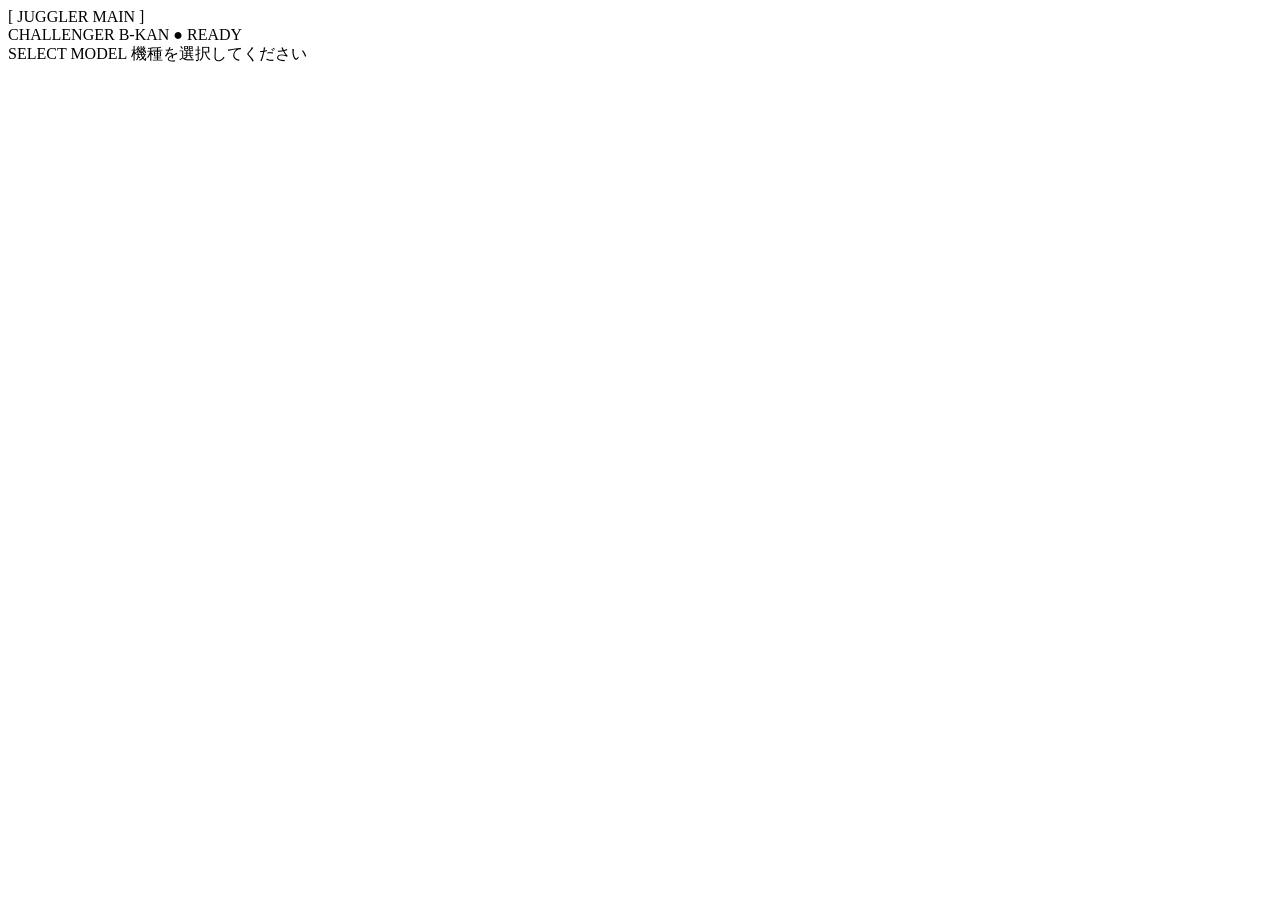
==== index.html @ 25ec21bf "Add initial HTML structure for JUGGLER app" ====
<!DOCTYPE html>
<html lang="ja">
<head>
  <meta charset="UTF-8">
  <meta name="viewport" content="width=device-width, initial-scale=1.0, maximum-scale=1.0">
  <meta name="apple-mobile-web-app-capable" content="yes">
  <meta name="apple-mobile-web-app-status-bar-style" content="black-translucent">
  <meta name="apple-mobile-web-app-title" content="JUGGLER">
  <title>JUGGLER MAIN — CHALLENGER B-KAN</title>
  <link rel="stylesheet" href="style.css">
</head>
<body>

  <div class="bg-grid"></div>
  <div class="bg-scanlines"></div>

  <header class="header">
    <div class="header-inner">
      <div class="logo">
        <span class="logo-bracket">[</span>
        <span class="logo-text">JUGGLER</span>
        <span class="logo-accent">MAIN</span>
        <span class="logo-bracket">]</span>
      </div>
      <div class="header-meta">
        <span class="header-hall">CHALLENGER B-KAN</span>
        <span class="header-status">● READY</span>
      </div>
    </div>
  </header>

  <main class="main">

    <div class="page-title">
      <span class="page-title-label">SELECT MODEL</span>
      <span class="page-title-sub">機種を選択してください</span>
    </div>

    <div class="model-grid" id="modelGrid"></div>

  </main>

  <script src="main.js"></script>
</body>
</html>
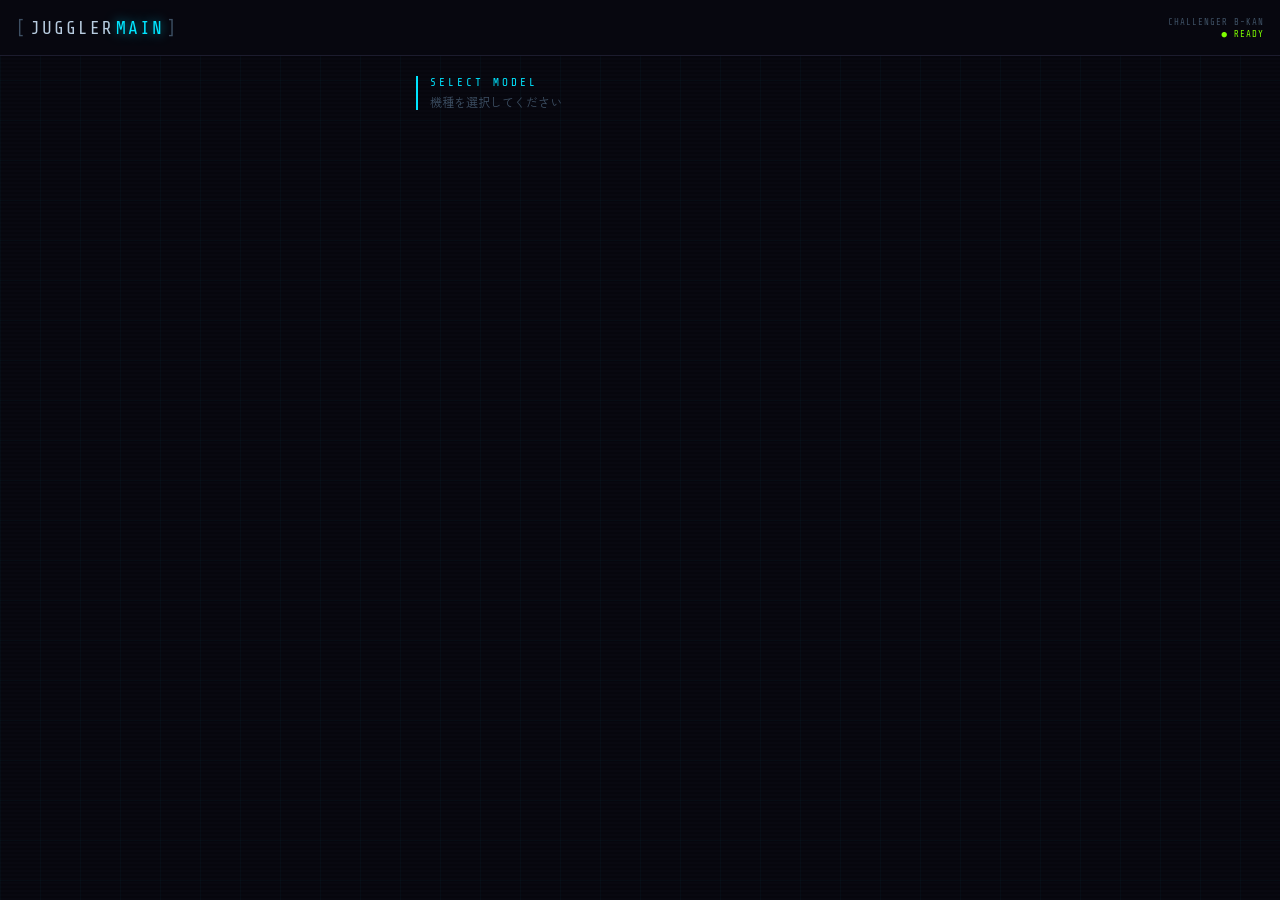
==== commit 9d644e43: "Add master.js script to index.html" ====
--- a/index.html
+++ b/index.html
@@ -40,6 +40,7 @@
 
   </main>
 
+  <script src="master.js"></script>
   <script src="main.js"></script>
 </body>
 </html>
--- a/style.css
+++ b/style.css
@@ -0,0 +1,328 @@
+@import url('https://fonts.googleapis.com/css2?family=Share+Tech+Mono&family=Zen+Kaku+Gothic+New:wght@400;700&display=swap');
+
+/* ========================================
+   CSS Variables
+======================================== */
+:root {
+  --bg:        #080810;
+  --surface:   #0e0e1a;
+  --surface2:  #13131f;
+  --border:    #1c1c2e;
+  --border2:   #252538;
+  --accent:    #00e5ff;
+  --accent2:   #ff2d6b;
+  --accent3:   #7fff00;
+  --text:      #b8cce0;
+  --text-dim:  #3d4f63;
+  --text-mute: #1e2d3d;
+  --mono:      'Share Tech Mono', monospace;
+  --sans:      'Zen Kaku Gothic New', sans-serif;
+  --radius:    6px;
+  --header-h:  56px;
+}
+
+/* ========================================
+   Reset & Base
+======================================== */
+*, *::before, *::after { box-sizing: border-box; margin: 0; padding: 0; }
+html { -webkit-tap-highlight-color: transparent; }
+body {
+  background: var(--bg);
+  color: var(--text);
+  font-family: var(--sans);
+  font-size: 14px;
+  min-height: 100vh;
+  overflow-x: hidden;
+  -webkit-font-smoothing: antialiased;
+}
+
+/* ========================================
+   Background
+======================================== */
+.bg-grid {
+  position: fixed; inset: 0; pointer-events: none; z-index: 0;
+  background-image:
+    linear-gradient(rgba(0,229,255,0.03) 1px, transparent 1px),
+    linear-gradient(90deg, rgba(0,229,255,0.03) 1px, transparent 1px);
+  background-size: 40px 40px;
+}
+.bg-scanlines {
+  position: fixed; inset: 0; pointer-events: none; z-index: 0;
+  background: repeating-linear-gradient(
+    0deg, transparent, transparent 2px,
+    rgba(0,0,0,0.15) 2px, rgba(0,0,0,0.15) 4px
+  );
+}
+
+/* ========================================
+   Header
+======================================== */
+.header {
+  position: fixed; top: 0; left: 0; right: 0;
+  height: var(--header-h);
+  background: rgba(8,8,16,0.92);
+  backdrop-filter: blur(12px);
+  border-bottom: 1px solid var(--border);
+  z-index: 100;
+}
+.header-inner {
+  display: flex; align-items: center; justify-content: space-between;
+  height: 100%; padding: 0 16px;
+}
+.logo {
+  font-family: var(--mono); font-size: 18px;
+  letter-spacing: 2px; display: flex; align-items: center; gap: 2px;
+}
+.logo-bracket { color: var(--text-dim); }
+.logo-text    { color: var(--text); }
+.logo-accent  {
+  color: var(--accent);
+  text-shadow: 0 0 12px rgba(0,229,255,0.6);
+}
+.header-meta {
+  display: flex; flex-direction: column;
+  align-items: flex-end; gap: 2px;
+}
+.header-hall {
+  font-family: var(--mono); font-size: 9px;
+  color: var(--text-dim); letter-spacing: 1px;
+}
+.header-status {
+  font-family: var(--mono); font-size: 9px;
+  color: var(--accent3); letter-spacing: 1px;
+  animation: blink 2s ease-in-out infinite;
+}
+@keyframes blink {
+  0%, 100% { opacity: 1; } 50% { opacity: 0.4; }
+}
+
+/* ========================================
+   Back Button（model.html用）
+======================================== */
+.back-btn {
+  display: inline-flex;
+  align-items: center;
+  gap: 6px;
+  font-family: var(--mono);
+  font-size: 10px;
+  color: var(--text-dim);
+  text-decoration: none;
+  letter-spacing: 1px;
+  padding: 4px 0;
+  transition: color 0.15s;
+}
+.back-btn:hover { color: var(--accent); }
+
+/* ========================================
+   Main
+======================================== */
+.main {
+  position: relative; z-index: 1;
+  padding-top: calc(var(--header-h) + 20px);
+  padding-bottom: 40px;
+  max-width: 480px;
+  margin: 0 auto;
+  padding-left: 16px;
+  padding-right: 16px;
+}
+
+/* ========================================
+   Page Title
+======================================== */
+.page-title {
+  display: flex;
+  flex-direction: column;
+  gap: 4px;
+  margin-bottom: 20px;
+  padding-left: 12px;
+  border-left: 2px solid var(--accent);
+}
+.page-title-label {
+  font-family: var(--mono);
+  font-size: 11px;
+  color: var(--accent);
+  letter-spacing: 3px;
+}
+.page-title-sub {
+  font-size: 12px;
+  color: var(--text-dim);
+}
+
+/* ========================================
+   Model Grid（index）
+======================================== */
+.model-grid {
+  display: grid;
+  grid-template-columns: 1fr 1fr;
+  gap: 10px;
+}
+
+.model-card {
+  background: var(--surface);
+  border: 1px solid var(--border);
+  border-radius: var(--radius);
+  padding: 20px 16px;
+  cursor: pointer;
+  text-decoration: none;
+  display: flex;
+  flex-direction: column;
+  gap: 8px;
+  position: relative;
+  overflow: hidden;
+  transition: border-color 0.2s, background 0.2s, transform 0.15s;
+  opacity: 0;
+  transform: translateY(10px);
+  animation: cardIn 0.35s ease forwards;
+}
+.model-card:hover {
+  border-color: var(--model-color, var(--accent));
+  background: var(--surface2);
+  transform: translateY(-2px);
+}
+.model-card:active {
+  transform: translateY(0px);
+}
+.model-card::before {
+  content: '';
+  position: absolute;
+  top: 0; left: 0; right: 0;
+  height: 2px;
+  background: var(--model-color, var(--accent));
+  box-shadow: 0 0 10px var(--model-color, var(--accent));
+}
+.model-card::after {
+  content: '';
+  position: absolute;
+  inset: 0;
+  background: radial-gradient(
+    ellipse at top left,
+    rgba(255,255,255,0.03) 0%,
+    transparent 60%
+  );
+  pointer-events: none;
+}
+
+@keyframes cardIn {
+  to { opacity: 1; transform: translateY(0); }
+}
+
+.model-card-short {
+  font-family: var(--mono);
+  font-size: 22px;
+  color: var(--model-color, var(--accent));
+  letter-spacing: 2px;
+  text-shadow: 0 0 12px var(--model-color, var(--accent));
+  line-height: 1;
+}
+.model-card-name {
+  font-size: 11px;
+  font-weight: 700;
+  color: var(--text);
+  line-height: 1.4;
+}
+.model-card-count {
+  font-family: var(--mono);
+  font-size: 9px;
+  color: var(--text-dim);
+  letter-spacing: 1px;
+  margin-top: 2px;
+}
+
+/* ========================================
+   Machine List（model.html）
+======================================== */
+.machine-list {
+  display: flex;
+  flex-direction: column;
+  gap: 8px;
+}
+
+.machine-row {
+  background: var(--surface);
+  border: 1px solid var(--border);
+  border-radius: var(--radius);
+  display: flex;
+  align-items: center;
+  gap: 14px;
+  padding: 13px 14px;
+  position: relative;
+  overflow: hidden;
+  transition: border-color 0.2s, background 0.2s;
+  opacity: 0;
+  transform: translateY(6px);
+  animation: cardIn 0.3s ease forwards;
+}
+.machine-row:hover {
+  border-color: var(--border2);
+  background: var(--surface2);
+}
+.machine-row::before {
+  content: '';
+  position: absolute;
+  left: 0; top: 0; bottom: 0;
+  width: 2px;
+  background: var(--model-color, var(--accent));
+  box-shadow: 0 0 6px var(--model-color, var(--accent));
+}
+
+.row-no {
+  font-family: var(--mono);
+  font-size: 22px;
+  color: var(--model-color, var(--accent));
+  min-width: 44px;
+  text-align: center;
+  text-shadow: 0 0 8px var(--model-color, var(--accent));
+  line-height: 1;
+}
+.row-info {
+  flex: 1;
+  min-width: 0;
+}
+.row-model {
+  font-size: 12px;
+  font-weight: 700;
+  color: var(--text);
+}
+.row-short {
+  font-family: var(--mono);
+  font-size: 9px;
+  color: var(--model-color, var(--accent));
+  letter-spacing: 1px;
+  margin-top: 2px;
+}
+
+.row-graph-btn {
+  flex-shrink: 0;
+  background: transparent;
+  border: 1px solid var(--border2);
+  border-radius: 4px;
+  color: var(--text-dim);
+  font-family: var(--mono);
+  font-size: 9px;
+  letter-spacing: 1px;
+  padding: 7px 11px;
+  cursor: pointer;
+  text-decoration: none;
+  display: flex;
+  align-items: center;
+  gap: 5px;
+  transition: all 0.15s;
+  white-space: nowrap;
+}
+.row-graph-btn:hover {
+  border-color: var(--model-color, var(--accent));
+  color: var(--model-color, var(--accent));
+  background: rgba(0,229,255,0.05);
+}
+
+/* ========================================
+   モデル別カラー
+======================================== */
+.model-gg3 { --model-color: #00e5ff; }
+.model-my5 { --model-color: #7fff00; }
+.model-neo { --model-color: #ff9500; }
+.model-mr  { --model-color: #ff2d6b; }
+.model-gss { --model-color: #bf5fff; }
+.model-umj { --model-color: #00ffcc; }
+.model-fk2 { --model-color: #ffcc00; }
+.model-hp8 { --model-color: #ff6b6b; }
